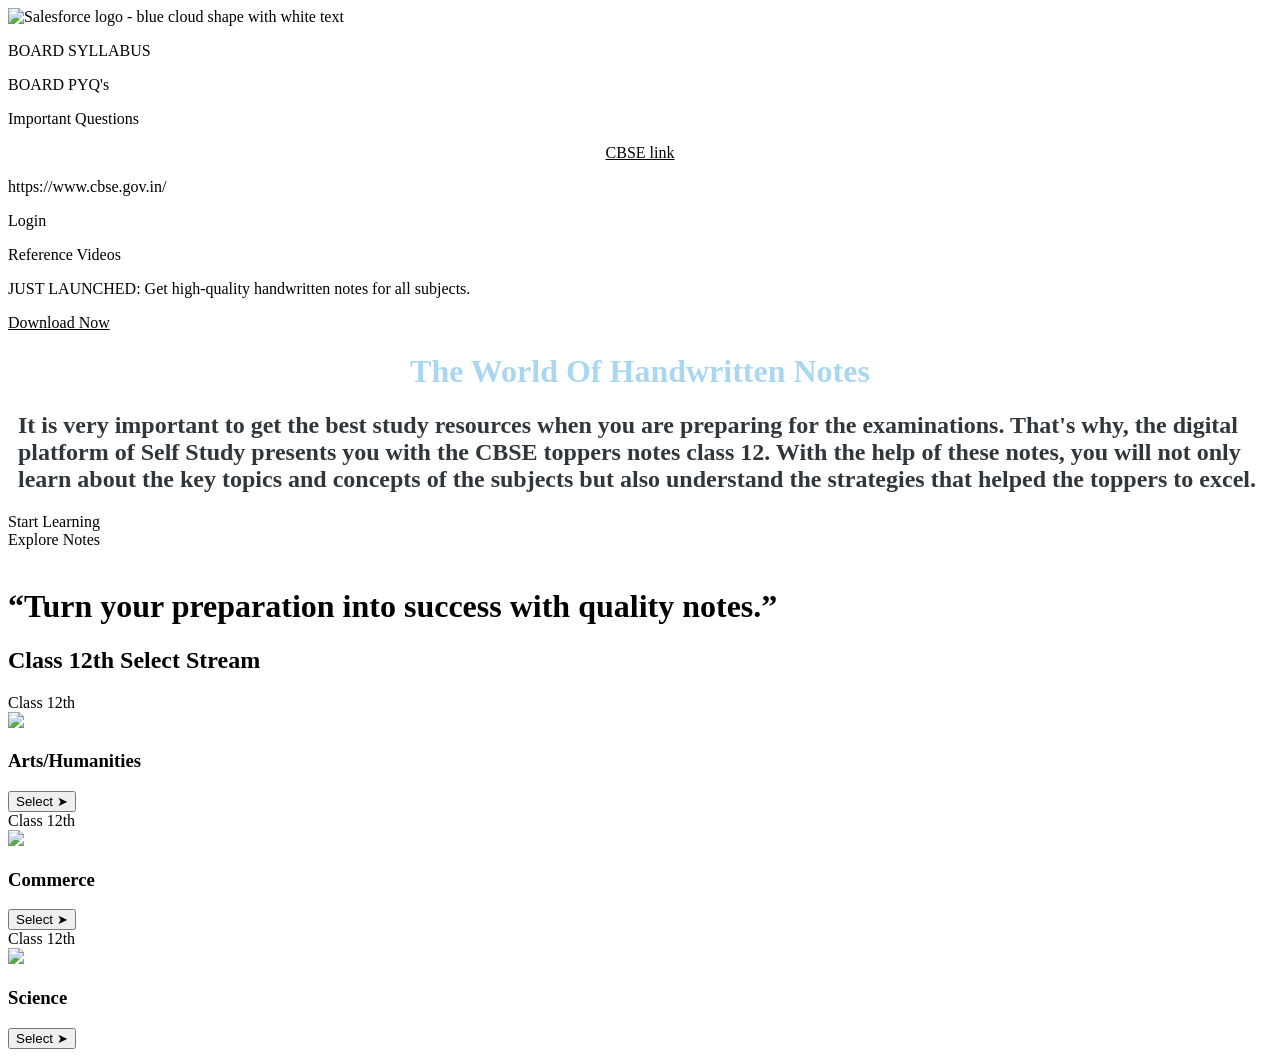
==== index.html @ 6ed75773 "Fix HTML formatting and structure" ====
<!DOCTYPE html>
<html lang="en">
<head>
    <meta charset="UTF-8">
    <meta name="viewport" content="width=device-width, initial-scale=1.0">
    <title>12thBoardHub</title>
    <link href="https://cdn.jsdelivr.net/npm/remixicon@4.9.0/fonts/remixicon.css"
    rel="stylesheet"
    />
    <link rel="stylesheet" href="style.css">
</head>
<body>
    <div id="main">
        <div id="header">
            <div id="logo"><img src="https://www.cbse.gov.in/images//logo.png" alt="Salesforce logo - blue cloud shape with white text"></div>
            
            <div class="text"><p>BOARD SYLLABUS</p></div>
            <div class="text"><p>BOARD PYQ's</p></div>
            <div class="text">
                <p>Important Questions </p>
                <p><i class="ri-arrow-down-s-fill"></i></p>
            </div>
            <div id="contactdetails">
                <p style="text-align:center ;"><u>CBSE link</u></p>
                <link>https://www.cbse.gov.in/</link>
            </div>
            <div class="icons"><i class="ri-search-line"></i></div>
            <div class="icons"><i class="ri-global-line"></i></div>
            <div id="login">
                <i class="ri-user-3-fill"></i>
                <p>Login</p>
            </div>
            <div id="try">
                <p>Reference Videos</p>
            </div>
        </div>
        <div id="fakeheader"></div>
        <div id="page1">
            <div id="strip">
            <p>JUST LAUNCHED: Get high-quality handwritten notes for all subjects.</p>
            <u>Download Now</u>
            </div>
            <div id="content">
                <div id="box1">
                    <h1 style="text-align: center;color: rgb(169, 215, 240);">The World Of Handwritten Notes</h1>
                    <h2 style="margin-left: 10px;margin-right: 10px;align-items: center;color: rgb(48, 55, 60);">It is very important to get the best study resources when you are preparing for the examinations. That's why, the digital platform of Self Study presents you with the CBSE toppers notes class 12. With the help of these notes, you will not only learn about the key topics and concepts of the subjects but also understand the strategies that helped the toppers to excel.</h2>
                    <div id="btns">
                        <div id="btn1">Start Learning</div>
                        <div id="btn2">Explore Notes</div>
                    </div>
                </div>
                <div id="box2"><img src="https://img.freepik.com/free-vector/hand-drawn-neuroeducation-illustration_23-2150945405.jpg?semt=ais_hybrid&w=740&q=80" alt=""></div>
            </div>
            <div id="heading"><h1>“Turn your preparation into success with quality notes.”</h1></div>
        </div>
        <div id="page2">

            <title style="background-color: rgb(196, 219, 240);">Class 12th Stream</title>
            <section class="stream-section">
            
            <h2><span>Class 12th</span> Select Stream</h2>

            <div class="cards">

                <div class="card">
                    <div class="tag">Class 12th</div>
                    <img src="https://cdn-icons-png.flaticon.com/512/3135/3135755.png">
                    <h3>Arts/Humanities</h3>
                    <button>Select ➤</button>
                </div>

                <div class="card">
                    <div class="tag">Class 12th</div>
                    <img src="https://cdn-icons-png.flaticon.com/512/1048/1048940.png">
                    <h3>Commerce</h3>
                    <button>Select ➤</button>
                </div>

                <div class="card">
                    <div class="tag">Class 12th</div>
                    <img src="https://cdn-icons-png.flaticon.com/512/190/190411.png">
                    <h3>Science</h3>
                    <button>Select ➤</button>
                </div>

            </div>
        </div>

    </div>
        </html>
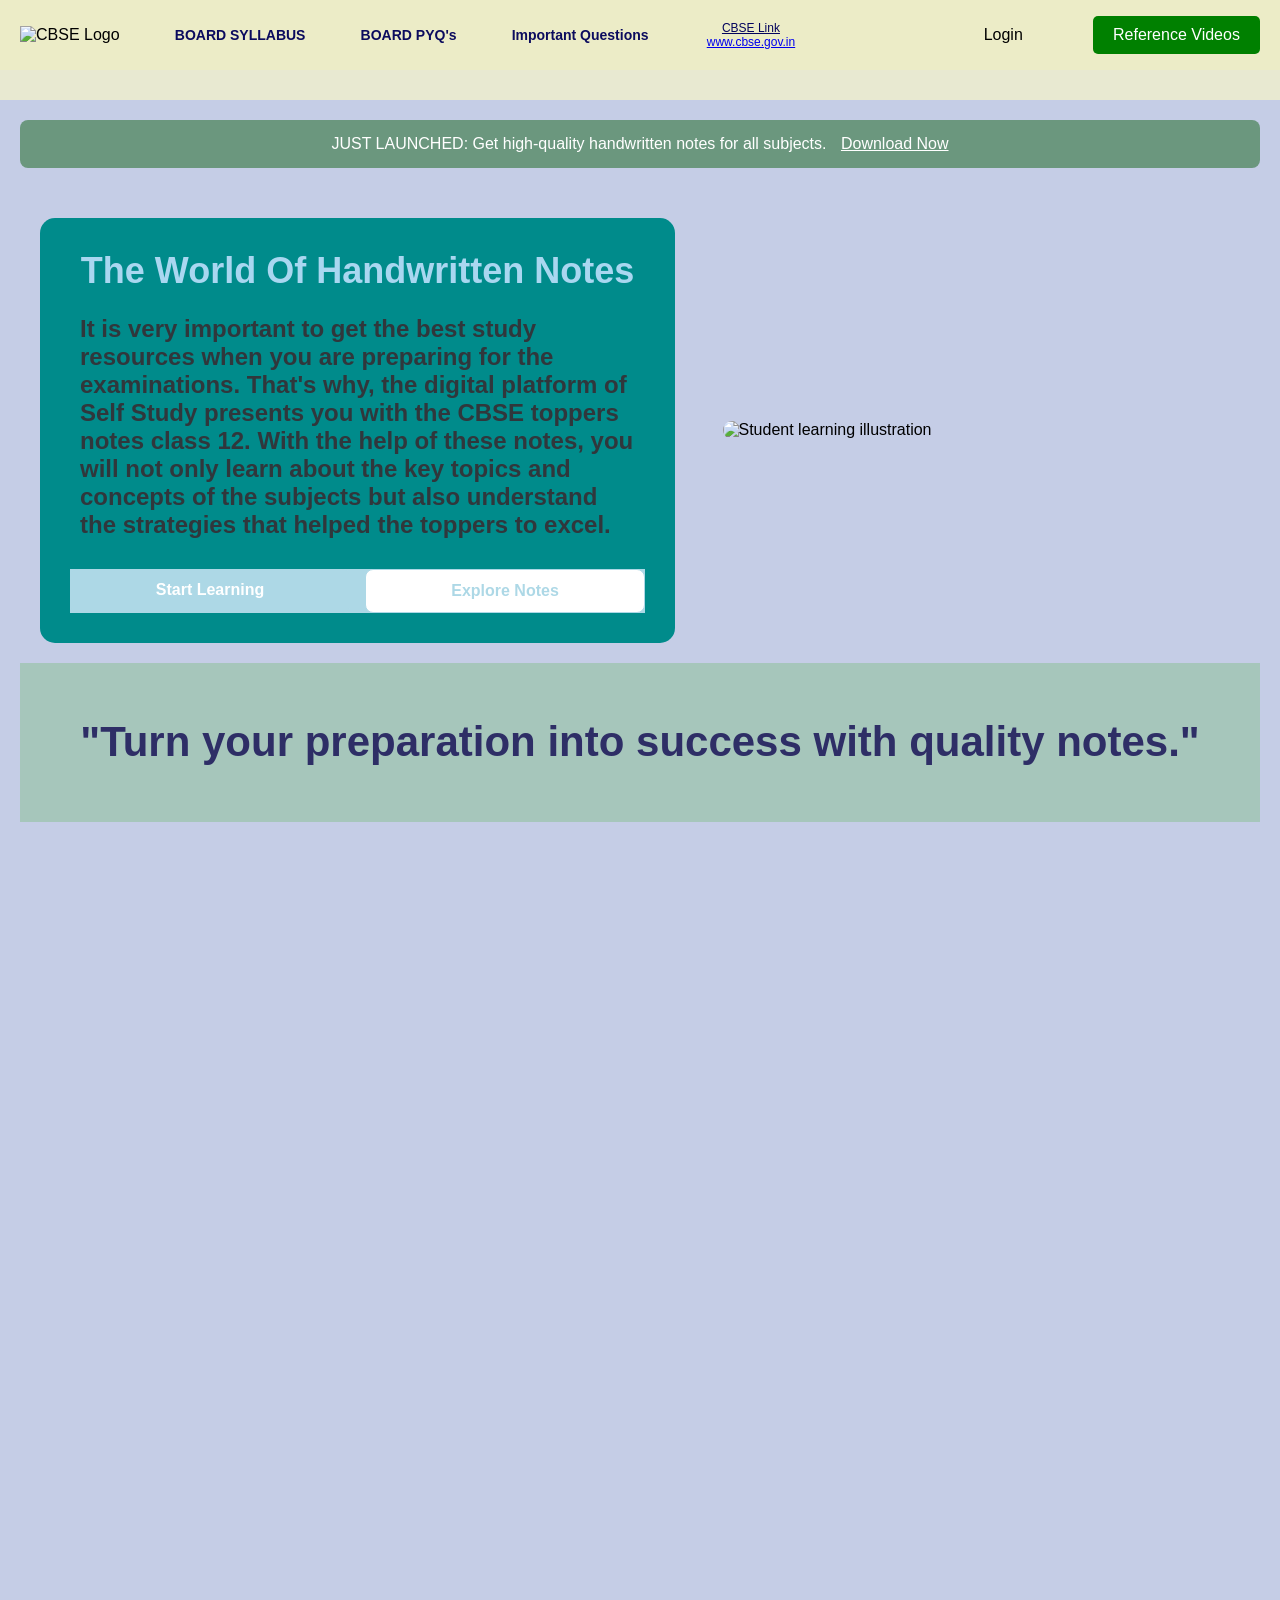
==== commit 7a4c23bd: "Change stylesheet link from style.css to AI.css" ====
--- a/index.html
+++ b/index.html
@@ -1,90 +1,116 @@
-<!DOCTYPE html>
-<html lang="en">
-<head>
-    <meta charset="UTF-8">
-    <meta name="viewport" content="width=device-width, initial-scale=1.0">
-    <title>12thBoardHub</title>
-    <link href="https://cdn.jsdelivr.net/npm/remixicon@4.9.0/fonts/remixicon.css"
-    rel="stylesheet"
-    />
-    <link rel="stylesheet" href="style.css">
-</head>
-<body>
-    <div id="main">
-        <div id="header">
-            <div id="logo"><img src="https://www.cbse.gov.in/images//logo.png" alt="Salesforce logo - blue cloud shape with white text"></div>
-            
-            <div class="text"><p>BOARD SYLLABUS</p></div>
-            <div class="text"><p>BOARD PYQ's</p></div>
-            <div class="text">
-                <p>Important Questions </p>
-                <p><i class="ri-arrow-down-s-fill"></i></p>
-            </div>
-            <div id="contactdetails">
-                <p style="text-align:center ;"><u>CBSE link</u></p>
-                <link>https://www.cbse.gov.in/</link>
-            </div>
-            <div class="icons"><i class="ri-search-line"></i></div>
-            <div class="icons"><i class="ri-global-line"></i></div>
-            <div id="login">
-                <i class="ri-user-3-fill"></i>
-                <p>Login</p>
-            </div>
-            <div id="try">
-                <p>Reference Videos</p>
-            </div>
-        </div>
-        <div id="fakeheader"></div>
-        <div id="page1">
-            <div id="strip">
-            <p>JUST LAUNCHED: Get high-quality handwritten notes for all subjects.</p>
-            <u>Download Now</u>
-            </div>
-            <div id="content">
-                <div id="box1">
-                    <h1 style="text-align: center;color: rgb(169, 215, 240);">The World Of Handwritten Notes</h1>
-                    <h2 style="margin-left: 10px;margin-right: 10px;align-items: center;color: rgb(48, 55, 60);">It is very important to get the best study resources when you are preparing for the examinations. That's why, the digital platform of Self Study presents you with the CBSE toppers notes class 12. With the help of these notes, you will not only learn about the key topics and concepts of the subjects but also understand the strategies that helped the toppers to excel.</h2>
-                    <div id="btns">
-                        <div id="btn1">Start Learning</div>
-                        <div id="btn2">Explore Notes</div>
-                    </div>
-                </div>
-                <div id="box2"><img src="https://img.freepik.com/free-vector/hand-drawn-neuroeducation-illustration_23-2150945405.jpg?semt=ais_hybrid&w=740&q=80" alt=""></div>
-            </div>
-            <div id="heading"><h1>“Turn your preparation into success with quality notes.”</h1></div>
-        </div>
-        <div id="page2">
-
-            <title style="background-color: rgb(196, 219, 240);">Class 12th Stream</title>
-            <section class="stream-section">
-            
-            <h2><span>Class 12th</span> Select Stream</h2>
-
-            <div class="cards">
-
-                <div class="card">
-                    <div class="tag">Class 12th</div>
-                    <img src="https://cdn-icons-png.flaticon.com/512/3135/3135755.png">
-                    <h3>Arts/Humanities</h3>
-                    <button>Select ➤</button>
-                </div>
-
-                <div class="card">
-                    <div class="tag">Class 12th</div>
-                    <img src="https://cdn-icons-png.flaticon.com/512/1048/1048940.png">
-                    <h3>Commerce</h3>
-                    <button>Select ➤</button>
-                </div>
-
-                <div class="card">
-                    <div class="tag">Class 12th</div>
-                    <img src="https://cdn-icons-png.flaticon.com/512/190/190411.png">
-                    <h3>Science</h3>
-                    <button>Select ➤</button>
-                </div>
-
-            </div>
-        </div>
-
-    </div>
-        </html>
+<!DOCTYPE html>
+<html lang="en">
+<head>
+    <meta charset="UTF-8">
+    <meta name="viewport" content="width=device-width, initial-scale=1.0">
+    <meta name="description" content="Get high-quality CBSE Class 12 toppers handwritten notes for all subjects">
+    <title>12th Board Hub - CBSE Class 12 Notes</title>
+    <link href="https://cdn.jsdelivr.net/npm/remixicon@4.9.0/fonts/remixicon.css" rel="stylesheet">
+    <link rel="stylesheet" href="AI.css">
+</head>
+<body>
+    <div id="main">
+        <!-- Fixed Header -->
+        <header id="header">
+            <div id="logo">
+                <img src="https://www.cbse.gov.in/images//logo.png" alt="CBSE Logo">
+            </div>
+            <nav class="text">
+                <p>BOARD SYLLABUS</p>
+            </nav>
+            <nav class="text">
+                <p>BOARD PYQ's</p>
+            </nav>
+            <nav class="text">
+                <p>Important Questions</p>
+                <p><i class="ri-arrow-down-s-fill"></i></p>
+            </nav>
+            <div id="contactdetails">
+                <p style="text-align:center;"><u>CBSE Link</u></p>
+                <a href="https://www.cbse.gov.in/" target="_blank" rel="noopener noreferrer">www.cbse.gov.in</a>
+            </div>
+            <div class="icons" aria-label="Search">
+                <i class="ri-search-line"></i>
+            </div>
+            <div class="icons" aria-label="Language">
+                <i class="ri-global-line"></i>
+            </div>
+            <div id="login">
+                <i class="ri-user-3-fill"></i>
+                <p>Login</p>
+            </div>
+            <div id="try">
+                <p>Reference Videos</p>
+            </div>
+        </header>
+
+        <!-- Spacer for fixed header -->
+        <div id="fakeheader"></div>
+
+        <!-- Main Content Section -->
+        <main id="page1">
+            <!-- Announcement Strip -->
+            <div id="strip">
+                <p>JUST LAUNCHED: Get high-quality handwritten notes for all subjects. 
+                    <u>Download Now</u>
+                </p>
+            </div>
+
+            <!-- Hero Section -->
+            <section id="content">
+                <div id="box1">
+                    <h1 style="text-align: center; color: rgb(169, 215, 240);">
+                        The World Of Handwritten Notes
+                    </h1>
+                    <h2 style="margin-left: 10px; margin-right: 10px; align-items: center; color: rgb(48, 55, 60);">
+                        It is very important to get the best study resources when you are preparing for the examinations. 
+                        That's why, the digital platform of Self Study presents you with the CBSE toppers notes class 12. 
+                        With the help of these notes, you will not only learn about the key topics and concepts of the subjects 
+                        but also understand the strategies that helped the toppers to excel.
+                    </h2>
+                    <div id="btns">
+                        <div id="btn1">Start Learning</div>
+                        <div id="btn2">Explore Notes</div>
+                    </div>
+                </div>
+                <div id="box2">
+                    <img src="https://img.freepik.com/free-vector/hand-drawn-neuroeducation-illustration_23-2150945405.jpg?semt=ais_hybrid&w=740&q=80" 
+                         alt="Student learning illustration">
+                </div>
+            </section>
+
+            <!-- Quote Section -->
+            <div id="heading">
+                <h1>"Turn your preparation into success with quality notes."</h1>
+            </div>
+        </main>
+
+        <!-- Stream Selection Section -->
+        <section id="page2">
+            <div class="stream-section">
+                <h2><span>Class 12th</span> Select Stream</h2>
+                <div class="cards">
+                    <article class="card">
+                        <div class="tag">Class 12th</div>
+                        <img src="https://cdn-icons-png.flaticon.com/512/3135/3135755.png" alt="Arts/Humanities icon">
+                        <h3>Arts/Humanities</h3>
+                        <button type="button">Select ➤</button>
+                    </article>
+                    <article class="card">
+                        <div class="tag">Class 12th</div>
+                        <img src="https://cdn-icons-png.flaticon.com/512/1048/1048940.png" alt="Commerce icon">
+                        <h3>Commerce</h3>
+                        <button type="button">Select ➤</button>
+                    </article>
+                    <article class="card">
+                        <div class="tag">Class 12th</div>
+                        <img src="https://cdn-icons-png.flaticon.com/512/190/190411.png" alt="Science icon">
+                        <h3>Science</h3>
+                        <button type="button">Select ➤</button>
+                    </article>
+                </div>
+            </div>
+        </section>
+    </div>
+</body>
+</html>
--- a/AI.css
+++ b/AI.css
@@ -0,0 +1,445 @@
+* {
+    margin: 0;
+    padding: 0;
+    box-sizing: border-box;
+    font-family:'Gill Sans', 'Gill Sans MT', Calibri, 'Trebuchet MS', sans-serif ;
+}
+
+html, body {
+    width: 100%;
+    height: 100%;
+    overflow-x: hidden;
+    background-color: rgb(197, 205, 230);
+    font-family: 'Arial', sans-serif;
+}
+#main {
+    width: 100%;
+    position: relative;
+}
+#header {
+    width: 100%;
+    height: auto;
+    min-height: 70px;
+    background-color: rgb(236, 236, 199);
+    display: flex;
+    align-items: center;
+    justify-content: space-between;
+    padding: 15px 20px;
+    flex-wrap: wrap;
+    gap: 15px;
+    position: fixed;
+    top: 0;
+    z-index: 1000;
+}
+
+#logo img {
+    height: 40px;
+    width: auto;
+    object-fit: contain;
+}
+
+.text {
+    font-size: 14px;
+    font-weight: 600;
+    cursor: pointer;
+    display: flex;
+    align-items: center;
+    gap: 3px;
+    transition: color 0.3s ease;
+    color: rgb(11, 11, 94);
+}
+
+.text:hover {
+    color: rgb(39, 170, 217);
+}
+
+#contactdetails {
+    font-size: 12px;
+    max-width: 150px;
+    color: rgb(4, 4, 93);
+}
+
+#contactdetails link {
+    color: rgb(72, 130, 151);
+    text-decoration: underline;
+    word-break: break-all;
+}
+
+.icons {
+    font-size: 20px;
+    cursor: pointer;
+    transition: transform 0.3s ease;
+}
+
+.icons:hover {
+    transform: scale(1.1);
+    background-color: lightblue;
+}
+
+#login {
+    display: flex;
+    align-items: center;
+    gap: 8px;
+    padding: 8px 15px;
+    border-radius: 5px;
+    cursor: pointer;
+    transition: background-color 0.3s ease;
+}
+
+#login:hover {
+    background-color: lightblue;
+}
+
+#try {
+    padding: 10px 20px;
+    background-color: green;
+    color: white;
+    border-radius: 5px;
+    cursor: pointer;
+    transition: background-color 0.3s ease;
+    white-space: nowrap;
+}
+
+#try:hover {
+    background-color: rgb(9, 66, 9);
+}
+#fakeheader {
+    width: 100%;
+    height: 100px;
+    background-color: rgb(232, 233, 209);
+}
+#page1 {
+    width: 100%;
+    min-height: 100vh;
+    background-color: Deep Midnight rgb(139, 139, 234);
+    padding: 20px;
+}
+
+#strip {
+    width: 100%;
+    background-color:rgb(107, 151, 126);
+    color: white;
+    padding: 15px 20px;
+    text-align: center;
+    border-radius: 8px;
+    margin-bottom: 30px;
+}
+
+#strip u {
+    cursor: pointer;
+    margin-left: 10px;
+}
+#content {
+    width: 100%;
+    display: flex;
+    flex-wrap: wrap;
+    gap: 30px;
+    align-items: center;
+    justify-content: space-between;
+    padding: 20px;
+}
+
+#box1 {
+    flex: 1 1 500px;
+    min-width: 300px;
+    padding: 30px;
+    background-color: darkcyan;
+    border-radius: 15px;
+}
+
+#box1 h1 {
+    font-size: clamp(24px, 5vw, 36px);
+    color:rgb(62, 87, 62);
+    margin-bottom: 20px;
+    line-height: 1.3;
+}
+
+#btns {
+    display: flex;
+    gap: 15px;
+    margin-top: 30px;
+    flex-wrap: wrap;
+    color: white;
+    background-color:lightblue ;
+}
+
+#btn1, #btn2 {
+    padding: 12px 30px;
+    border-radius: 8px;
+    cursor: pointer;
+    font-weight: 600;
+    transition: all 0.3s ease;
+    text-align: center;
+    flex: 1 1 150px;
+    min-width: 150px;
+}
+
+#btn1 {
+    color: white;
+    background-color:lightblue ;
+    color: white;
+}
+
+#btn1:hover {
+    background-color:rgb(90, 159, 181) ;
+    transform: translateY(-2px);
+}
+#btn2 {
+    background-color: white;
+    color:lightblue ;
+    border: 1px solid lightblue;
+}
+
+#btn2:hover {
+    background-color: rgb(100, 145, 160);
+    transform: translateY(-2px);
+    color:rgb(20, 59, 72) ;
+}
+
+#box2 {
+    flex: 1 1 400px;
+    min-width: 300px;
+    display: flex;
+    justify-content: center;
+    align-items: center;
+}
+
+#box2 img {
+    width: 100%;
+    max-width: 500px;
+    height: auto;
+    border-radius: 15px;
+}
+
+#heading {
+    width: 100%;
+    text-align: center;
+    color: rgb(46, 46, 102);
+    background-color: rgb(166, 198, 187);
+    padding: 50px 20px;
+}
+
+#heading h1 {
+    font-size: clamp(24px, 5vw, 42px);
+    font-weight: 700;
+    font-family: 'Gill Sans', 'Gill Sans MT', Calibri, 'Trebuchet MS', sans-serif;
+    line-height: 1.4;
+}
+
+#page2 {
+    width: 100%;
+    min-height: 100vh;
+    background-color: rgb(196, 219, 240);
+    padding: 50px 20px;
+}
+
+.stream-section {
+    max-width: 1200px;
+    margin: 0 auto;
+}
+
+.stream-section h2 {
+    text-align: center;
+    font-size: clamp(28px, 5vw, 42px);
+    margin-bottom: 50px;
+    background: #eaeaea;
+}
+    
+.stream-section h2 span {
+    color: #e91e63;
+}
+
+/* Cards Container */
+.cards {
+    display: grid;
+    grid-template-columns: repeat(auto-fit, minmax(280px, 1fr));
+    gap: 30px;
+    padding: 20px;
+}
+
+.card {
+    background-color: white;
+    border-radius: 15px;
+    padding: 30px;
+    text-align: center;
+    box-shadow: 0 5px 20px rgba(0, 0, 0, 0.1);
+    transition: all 0.3s ease;
+    position: relative;
+    overflow: hidden;
+}
+
+.card:hover {
+    transform: translateY(-10px);
+}
+
+.tag {
+    position: absolute;
+    top: 15px;
+    right: 15px;
+     background: #ff4d4d;
+    color: white;
+    padding: 5px 15px;
+    border-radius: 20px;
+    font-size: 12px;
+    font-weight: 600;
+}
+
+.card img {
+    width: 100px;
+    height: 100px;
+    margin: 20px auto;
+    object-fit: contain;
+}
+
+.card h3 {
+    font-size: 24px;
+    margin: 20px 0;
+}
+
+.card button {
+    padding: 12px 30px;
+     background: teal;
+    color: white;
+    border: none;
+    border-radius: 8px;
+    font-size: 16px;
+    font-weight: 600;
+    cursor: pointer;
+    transition: all 0.3s ease;
+    width: 100%;
+    max-width: 200px;
+}
+
+.card button:hover {
+    background: #006666;
+}
+
+/* Mobile Responsive Styles */
+@media (max-width: 768px) {
+    #header {
+        padding: 10px 15px;
+        justify-content: center;
+    }
+    
+    #logo {
+        order: 1;
+        width: 100%;
+        text-align: center;
+        margin-bottom: 10px;
+    }
+    
+    .text {
+        font-size: 12px;
+        padding: 5px 10px;
+    }
+    
+    #contactdetails {
+        display: none;
+    }
+    
+    .icons {
+        font-size: 18px;
+    }
+    
+    #login {
+        padding: 6px 12px;
+        font-size: 12px;
+    }
+    
+    #try {
+        padding: 8px 15px;
+        font-size: 12px;
+    }
+    
+    #fakeheader {
+        height: 140px;
+    }
+    
+    #content {
+        padding: 10px;
+        gap: 20px;
+    }
+    
+    #box1 {
+        padding: 20px;
+    }
+    
+    #btns {
+        flex-direction: column;
+    }
+    
+    #btn1, #btn2 {
+        width: 100%;
+        min-width: auto;
+    }
+    
+    #heading {
+        padding: 30px 15px;
+    }
+    
+    .cards {
+        grid-template-columns: 1fr;
+        padding: 10px;
+        gap: 20px;
+    }
+}
+
+@media (max-width: 480px) {
+    #strip {
+        padding: 10px 15px;
+        font-size: 12px;
+    }
+    
+    #strip u {
+        display: block;
+        margin-top: 5px;
+        margin-left: 0;
+    }
+    
+    .stream-section h2 {
+        margin-bottom: 30px;
+    }
+    
+    .card {
+        padding: 20px;
+    }
+    
+    .card img {
+        width: 80px;
+        height: 80px;
+    }
+    
+    .card h3 {
+        font-size: 20px;
+    }
+}
+
+/* Tablet Styles */
+@media (min-width: 769px) and (max-width: 1024px) {
+    #content {
+        padding: 15px;
+    }
+    
+    .cards {
+        grid-template-columns: repeat(2, 1fr);
+    }
+}
+
+/* Large Desktop */
+@media (min-width: 1400px) {
+    #header {
+        padding: 15px 50px;
+    }
+    
+    #page1 {
+        padding: 30px 50px;
+    }
+    
+    #content {
+        padding: 30px 50px;
+    }
+    
+    .stream-section {
+        max-width: 1400px;
+    }
+}
